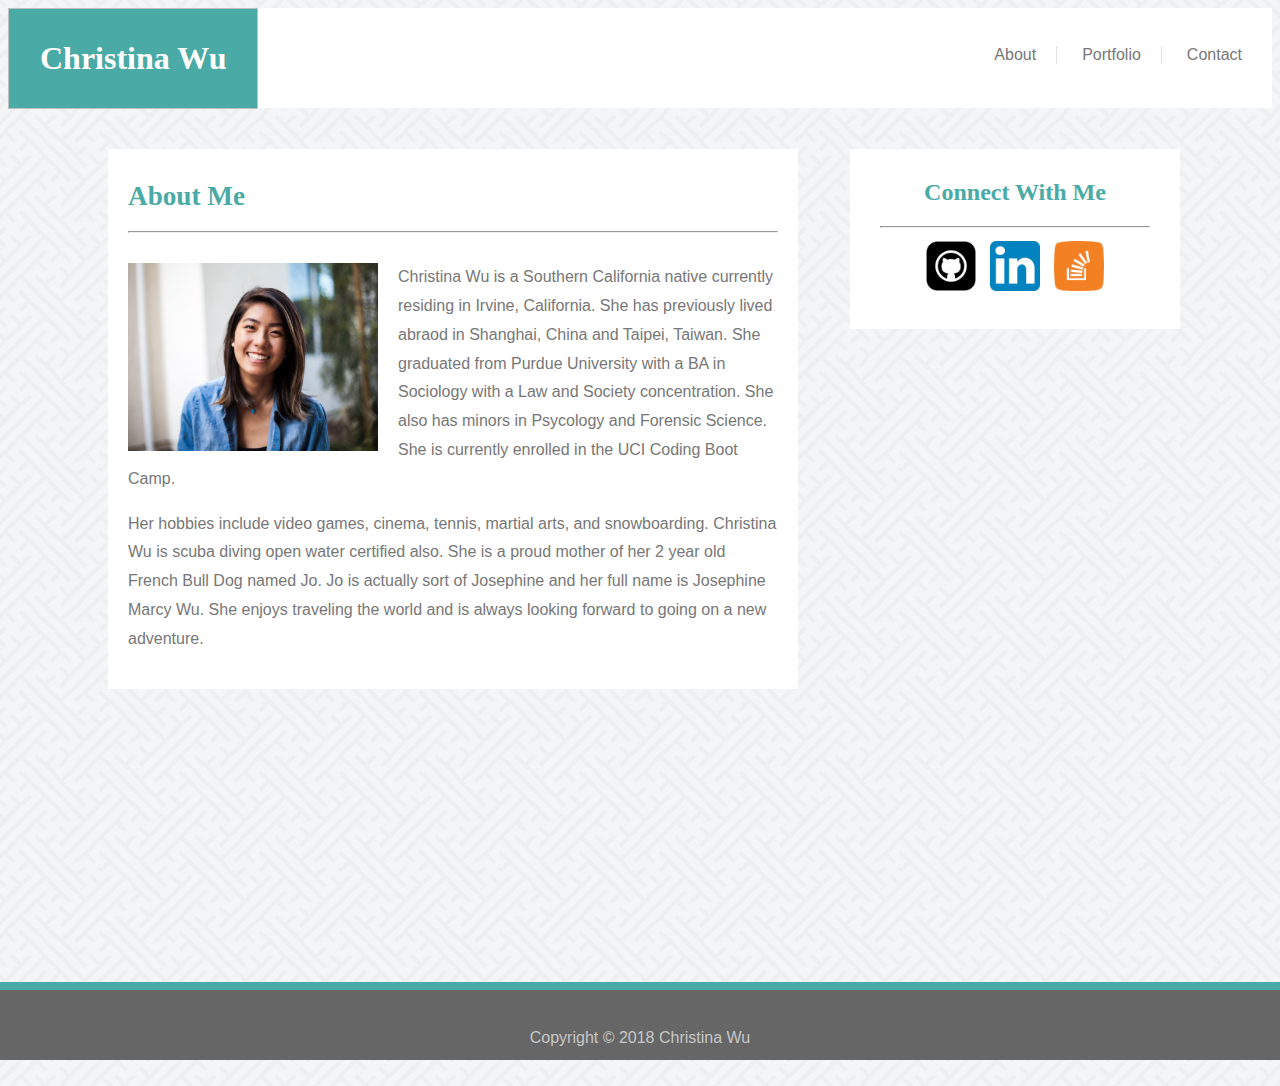
==== index.html @ 5ca162f4 "not working but getting there" ====
<!DOCTYPE html>
<html lang="en">
<head>
    <meta charset="UTF-8">
    <meta name="viewport" content="width=device-width, initial-scale=1.0">
    <meta http-equiv="X-UA-Compatible" content="ie=edge">
    <title>CSW Portfolio</title>
    <link rel="stylesheet" type="text/css" href="assets/css/style.css">
    <meta name="viewport" content="width=device-width"/>
</head>
<body>
    <header class="navbar">
            <h1 id="nameheader">Christina Wu</h1>
        <br>
              <ul>
                <li><a id="contactlink" href="contact.html">Contact</a></li>
                <li><a id="portfoliolink" href="portfolio.html">Portfolio</a></li>
                <li><a href="index.html">About</a></li>
              </ul>
    </header>
        <br>
<div class="aboutme">
   <h2 id="header">About Me</h2>
   <hr id="linebreak">
   <img id="profilepic" src="./assets/images/IMG_6378.jpg">
   <p>Christina Wu is a Southern California native currently residing in Irvine, California.
     She has previously lived abraod in Shanghai, China and Taipei, Taiwan.  
     She graduated from Purdue University with a BA in Sociology with a Law and Society concentration.
      She also has minors in Psycology and Forensic Science. She is currently enrolled in the UCI Coding Boot Camp.
  </p>
  <p>Her hobbies include video games, cinema, tennis, martial arts, and snowboarding. Christina Wu is scuba diving open water certified also.
      She is a proud mother of her 2 year old French Bull Dog named Jo. Jo is actually sort of Josephine and her full name is Josephine
      Marcy Wu. She enjoys traveling the world and is always looking forward to going on a new adventure. 
  </p>
  </div>
  <br>
<div class=connect>
  <h2 id="connectheader">Connect With Me</h2>
  <hr>
   <a href="https://github.com/chrisyforshort"> <img id="github" src="./assets/images/social-media_github_flat-rounded-square-white-on-black_512x512.png"></a>
  <a href="https://www.linkedin.com/in/christinasarahwu/"> <img id="linkedin" src="./assets/images/if_linkedin_386655.png"></a>
  <a href="https://stackoverflow.com/users/9217351/christina-wu"> <img id="stackoverflow" src="./assets/images/if_StackOverflow_2613280.png"></a>
</div>
<br>
  <footer>Copyright &copy; 2018 Christina Wu</footer>
</body>
</html>
---- assets/css/style.css ----
body {
    background-image: url("../images/sayagata-400px/sayagata-400px.png")
}

header {
    background-color: #ffffff;
    height: 100px;
    top: 0;
}

#nameheader {
    float: left;
    border: thin silver solid;
    color: #ffffff;
    padding: 31px;
    background-color: #4aaaa5;
    font-family: Georgia, 'Times New Roman', Times, serif;
    margin-top: 0px;
    margin-bottom: 0;
}

ul {
    list-style: none;
    margin-top: 20px;
    margin-left: 100px;
    padding: 0;
    overflow: hidden;
    text-align: bottom;
    font-family: Arial, Helvetica, sans-serif;
}

li {
    float: right;
}

li a {
    display: block;
    color: #777777;
    text-align: right;
    text-decoration: none;
    margin-left: 5px;
    margin-right: 5px;
    padding-left: 20px;
    padding-right: 20px;
    border-right: thin rgb(224, 224, 224) solid;
    position: relative;
}

#contactlink {
    border: 0;
    margin-right: 10px;
    margin-left: 0px;
}

#portfoliolink {
    margin-left: 0px;
}

.aboutme {
    background-color: #ffffff;
    text-align: left;
    width: 650px;
    margin-left: 100px;
    margin-right: 40px;
    padding-bottom: 20px;
    padding-right: 20px;
    padding-left: 20px;
    line-height: 1.8;
    color: #777777;
    font-family: Arial, Helvetica, sans-serif
}

#header {
    color: #4aaaa5;
    text-align:left;
    left: 120px;
    line-height: 3.5;
    height: 60px;
    font-size: 170%;
    font-family: Georgia, 'Times New Roman', Times, serif;
}

#linebreak {
    margin-bottom: 30px;
}

#profilepic {
    width: 250px;
    float: left;
    margin-right: 20px;
}

.connect {
    float: right;
    background-color: #ffffff;
    color: #4aaaa5;
    text-align: center;
    padding: 30px;
    position: absolute;
    top: 149px;
    left: 805px;
    bottom: 390px;
    margin-left: 45px;
    margin-right: 100px;
    overflow: hidden;
    width: 270px;
    height: 120px; 
}

#connectheader {
    margin-top: 0px;
    position: relative;
    font-family: Georgia, 'Times New Roman', Times, serif;
}

#github {
    width: 50px;
    height: 50px;
    margin: 5px;
}

#linkedin {
    width: 50px;
    height: 50px;
    margin: 5px;
}

#stackoverflow {
    width: 50px;
    height: 50px;
    margin: 5px;
}

footer {
    background-color: #666666;
    color: #c7c7c7;
    position: absolute;
    text-align: center;
    line-height: 6;
    height: 70px;
    bottom: -160px;
    width: 100%;
    font-family: Arial, Helvetica, sans-serif;
    border-top: 8px solid #4aaaa5;
    left: 0px;
}

/* Contact Form CSS Styling */

#contactlinebreak {
    margin-bottom: 20px;
}

.contactform {
    border-radius: 5px;
    background-color: #ffffff;
    text-align: left;
    width: 650px;
    margin-left: 100px;
    margin-right: 40px;
    padding-bottom: 20px;
    padding-right: 20px;
    padding-left: 20px;
    line-height: 1.8;
    color: #777777;
    font-family: Arial, Helvetica, sans-serif
}

input[type=text], select, textarea {
    width: 100%;
    padding: 12px;
    box-sizing: border-box;
    border: 1px solid #c7c7c7;
    border-radius: 4px;
    margin-top: 6px;
    margin-bottom: 16px;
    resize: vertical;
}

input[type=submit] {
    background-color: #4aaaa5;
    color: #ffffff;
    padding: 12px 20px;
    cursor: pointer;
    border: none;
    border-radius: 4px;
}

input[type=submit]:hover {
    background-color: #69aaa7
}

/* Portfolio CSS Styling */

.portfolio {
    background-color: #ffffff;
    text-align: left;
    width: 650px;
    margin-left: 100px;
    margin-right: 40px;
    padding-bottom: 20px;
    padding-right: 20px;
    padding-left: 20px;
    line-height: 1.8;
    color: #777777;
    font-family: Arial, Helvetica, sans-serif
}

.portfolioimages {
    height: 200px;
    width: 300px;
    margin: 10px;
}

.scratch {
    background-image:url(./assets/images/Screen%20Shot%202018-01-18%20at%203.35.08%20PM.png);
    background-size: cover;
    background-repeat: no-repeat;
    background-position: center;
    overflow: hidden;
    position: relative;
}

#scratchbanner {
    background-color: #4aaaa5;
    text-align: center;
    color: #ffffff;
    width: 290px;
    top: 408px;
    margin: 0;
    padding: 5px;
    position: absolute;
    left: 138px;
}

.chicken {
    background-image:url(./assets/images/chickennuggets.jpg);
    height: 200px;
    width: 300px;
    background-size: cover;
    background-repeat: no-repeat;
    background-position: center;
    overflow: hidden;
    position: relative;
}

#chickenbanner {
    background-color: #4aaaa5;
    text-align: center;
    color: #ffffff;
    width: 290px;
    top: 408px;
    left: 462px;
    margin: 0;
    padding: 5px;
    position: absolute;
}

.comingsoon {
    background-image:url(./assets/images/comingsoon.jpg);
    height: 200px;
    width: 300px;
    background-size: cover;
    background-repeat: no-repeat;
    background-position: center;
    overflow: hidden;
    position: relative;
}

#comingsoonbanner {
    background-color: #4aaaa5;
    text-align: center;
    color: #ffffff;
    width: 290px;
    top: 636px;
    left: 138px;
    margin: 0;
    padding: 5px;
    position: absolute;
}

.comingsoon2 {
    background-image:url(./assets/images/comingsoon.jpg);
    height: 200px;
    width: 300px;
    background-size: cover;
    background-repeat: no-repeat;
    background-position: center;
    overflow: hidden;
    position: relative;
}

#comingsoonbanner2 {
    background-color: #4aaaa5;
    text-align: center;
    color: #ffffff;
    width: 290px;
    top: 636px;
    left: 462px;
    margin: 0;
    padding: 5px;
    position: absolute;
}

.comingsoon3 {
    background-image:url(./assets/images/comingsoon.jpg);
    height: 200px;
    width: 300px;
    background-size: cover;
    background-repeat: no-repeat;
    background-position: center;
    overflow: hidden;
    position: relative;
}

#comingsoonbanner3 {
    background-color: #4aaaa5;
    text-align: center;
    color: #ffffff;
    width: 290px;
    top: 865px;
    left: 138px;
    margin: 0;
    padding: 5px;
    position: absolute;
}

#portfoliofooter {
    background-color: #666666;
    color: #c7c7c7;
    position: absolute;
    text-align: center;
    line-height: 6;
    height: 70px;
    bottom: -295px;
    width: 100%;
    font-family: Arial, Helvetica, sans-serif;
    border-top: 8px solid #4aaaa5;
    left: 0px;
}

@media screen and (max-width: 980) {
    .navbar {
        max-width: 425px;
        margin-left: 15px;
    }
    .aboutme {
        width: 50px;
        margin-left: 15px;
    }

    .connect {
        position: relative;
        top: 10px;
    }

    footer {
        height: 0px;
    }
}

@media screen and (max-width: 768) {
    body {
        background-color: black;
    }

    .navbar {
        max-width: 625px;
        margin-left: 15px;
    }
    .aboutme {
        width: 50px;
        margin-left: 15px;
    }

    .connect {
        position: relative;
        top: 10px;
    }

    footer {
        height: 0px;
    }
}

@media screen and (max-width: 640) {
    background-color: blue;

    header {
        position: static;
    }
        .navbar {
            max-width: 425px;
            margin-left: 15px;
        }
        .aboutme {
            width: 50px;
            margin-left: 15px;
        }
    
        .connect {
            position: relative;
            top: 10px;
        }
    
        footer {
            height: 0px;
        }
}
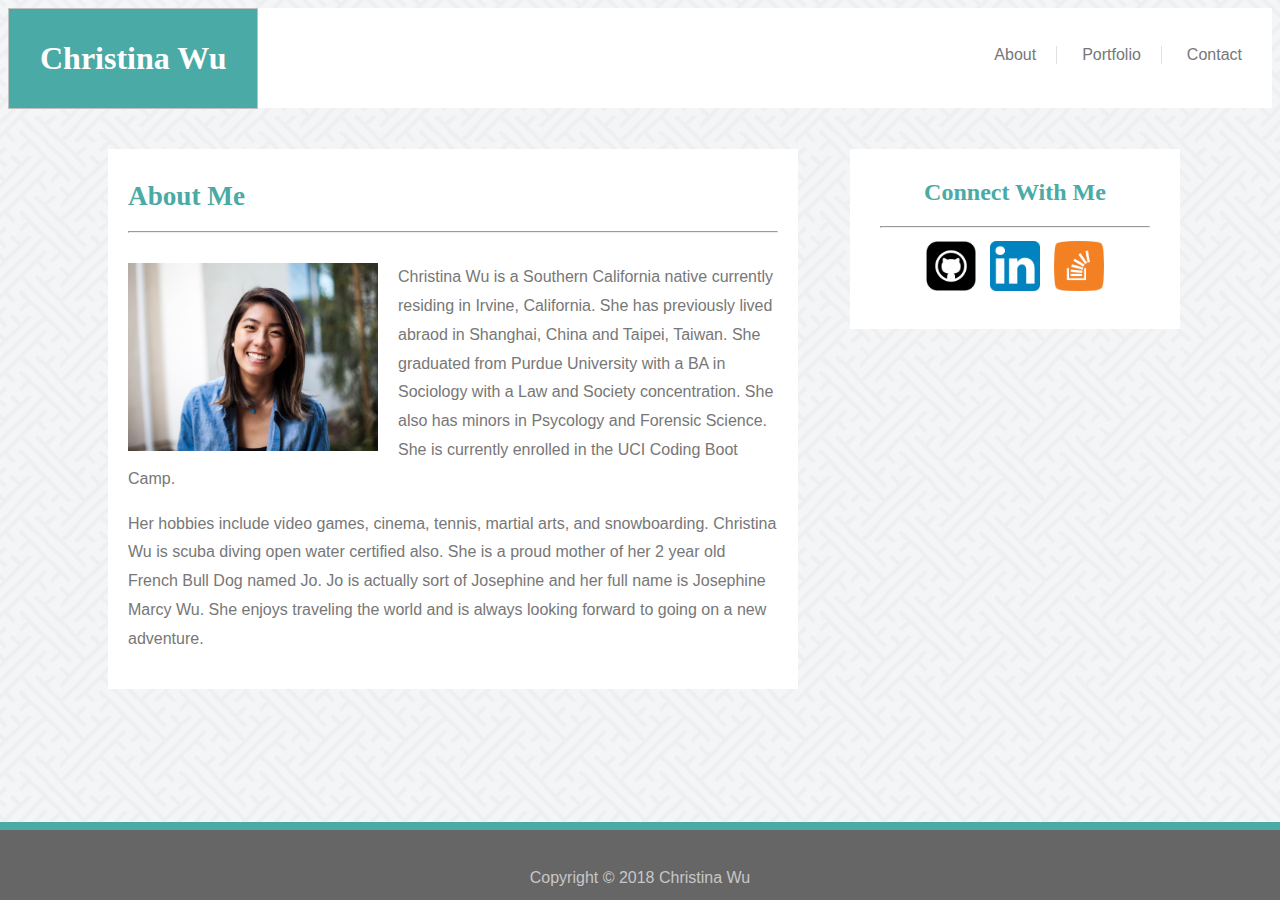
==== commit a1e86209: "min hw requirements" ====
--- a/index.html
+++ b/index.html
@@ -12,11 +12,13 @@
     <header class="navbar">
             <h1 id="nameheader">Christina Wu</h1>
         <br>
+        <div class=navlinks>
               <ul>
                 <li><a id="contactlink" href="contact.html">Contact</a></li>
                 <li><a id="portfoliolink" href="portfolio.html">Portfolio</a></li>
                 <li><a href="index.html">About</a></li>
               </ul>
+        <div>
     </header>
         <br>
 <div class="aboutme">
--- a/assets/css/style.css
+++ b/assets/css/style.css
@@ -1,5 +1,5 @@
 body {
-    background-image: url("../images/sayagata-400px/sayagata-400px.png")
+    background-image: url("../images/sayagata-400px/sayagata-400px.png") 
 }
 
 header {
@@ -62,6 +62,7 @@
     width: 650px;
     margin-left: 100px;
     margin-right: 40px;
+    margin-bottom: 100px;
     padding-bottom: 20px;
     padding-right: 20px;
     padding-left: 20px;
@@ -134,15 +135,18 @@
 footer {
     background-color: #666666;
     color: #c7c7c7;
-    position: absolute;
+    position: fixed;
     text-align: center;
     line-height: 6;
     height: 70px;
-    bottom: -160px;
+    bottom: 0;
     width: 100%;
     font-family: Arial, Helvetica, sans-serif;
     border-top: 8px solid #4aaaa5;
-    left: 0px;
+    left: 0;
+    right: 0;
+    margin: 0 auto;
+    z-index: 2;
 }
 
 /* Contact Form CSS Styling */
@@ -158,6 +162,7 @@
     width: 650px;
     margin-left: 100px;
     margin-right: 40px;
+    margin-bottom: 100px;
     padding-bottom: 20px;
     padding-right: 20px;
     padding-left: 20px;
@@ -198,6 +203,7 @@
     width: 650px;
     margin-left: 100px;
     margin-right: 40px;
+    margin-bottom: 100px;
     padding-bottom: 20px;
     padding-right: 20px;
     padding-left: 20px;
@@ -210,6 +216,8 @@
     height: 200px;
     width: 300px;
     margin: 10px;
+    position: relative;
+    overflow: auto;
 }
 
 .scratch {
@@ -217,11 +225,9 @@
     background-size: cover;
     background-repeat: no-repeat;
     background-position: center;
-    overflow: hidden;
-    position: relative;
-}
-
-#scratchbanner {
+}
+
+.scratchbanner {
     background-color: #4aaaa5;
     text-align: center;
     color: #ffffff;
@@ -231,6 +237,7 @@
     padding: 5px;
     position: absolute;
     left: 138px;
+    z-index: 1;
 }
 
 .chicken {
@@ -240,11 +247,9 @@
     background-size: cover;
     background-repeat: no-repeat;
     background-position: center;
-    overflow: hidden;
-    position: relative;
-}
-
-#chickenbanner {
+}
+
+.chickenbanner {
     background-color: #4aaaa5;
     text-align: center;
     color: #ffffff;
@@ -254,6 +259,7 @@
     margin: 0;
     padding: 5px;
     position: absolute;
+    z-index: 1;
 }
 
 .comingsoon {
@@ -263,11 +269,9 @@
     background-size: cover;
     background-repeat: no-repeat;
     background-position: center;
-    overflow: hidden;
-    position: relative;
-}
-
-#comingsoonbanner {
+}
+
+.comingsoonbanner {
     background-color: #4aaaa5;
     text-align: center;
     color: #ffffff;
@@ -277,6 +281,7 @@
     margin: 0;
     padding: 5px;
     position: absolute;
+    z-index: 1;
 }
 
 .comingsoon2 {
@@ -286,11 +291,9 @@
     background-size: cover;
     background-repeat: no-repeat;
     background-position: center;
-    overflow: hidden;
-    position: relative;
-}
-
-#comingsoonbanner2 {
+}
+
+.comingsoonbanner2 {
     background-color: #4aaaa5;
     text-align: center;
     color: #ffffff;
@@ -300,6 +303,7 @@
     margin: 0;
     padding: 5px;
     position: absolute;
+    z-index: 1;
 }
 
 .comingsoon3 {
@@ -309,11 +313,9 @@
     background-size: cover;
     background-repeat: no-repeat;
     background-position: center;
-    overflow: hidden;
-    position: relative;
-}
-
-#comingsoonbanner3 {
+}
+
+.comingsoonbanner3 {
     background-color: #4aaaa5;
     text-align: center;
     color: #ffffff;
@@ -323,87 +325,248 @@
     margin: 0;
     padding: 5px;
     position: absolute;
-}
-
-#portfoliofooter {
-    background-color: #666666;
-    color: #c7c7c7;
-    position: absolute;
-    text-align: center;
-    line-height: 6;
-    height: 70px;
-    bottom: -295px;
-    width: 100%;
-    font-family: Arial, Helvetica, sans-serif;
-    border-top: 8px solid #4aaaa5;
-    left: 0px;
-}
-
-@media screen and (max-width: 980) {
+    z-index: 1;
+}
+
+@media screen and (max-width: 980px) {
     .navbar {
-        max-width: 425px;
+        max-width: 980px;
+    }
+    .aboutme {
+        width: 420px;
+        margin-left: 50px;
+    }
+
+    .connect {
+        left: 560px;
+        width: 215px;
+    }
+
+    .portfolio {
+        width: 420px;
+        margin-left: 50px;
+        text-align: center;
+    }
+    .comingsoonbanner {
+        top: 1095px;
+    }
+
+    .chickenbanner {
+        left: 138px;
+        top: 638px;
+    }
+
+    .contactform {
+        width: 420px;
+        margin-left: 50px;
+    }
+
+    .comingsoonbanner2 {
+        left: 138px;
+        top: 1325px;
+    }
+}
+
+@media screen and (max-width: 768px) {
+    .navbar {
+        max-width: 768px;
+    }
+    .aboutme {
+        width: 600px;
+        margin-left: 50px;
+        margin-bottom: 50px;
+    }
+
+    .connect {
+        width: 580px;
+        position: absolute;
+        left: 13px;
+        top: 720px;
+        margin-bottom: 120px;
+        text-align: left;
+    }
+
+    .portfolio {
+        margin-left: 50px;
+        width: 600px;
+    }
+    
+    .portfolioimages {
+        height: 150px;
+        width: 250px;
+        margin: 10px;
+        position: relative;
+        overflow: auto;
+    }
+    
+    .comingsoon3 {
+        left: -136px;
+    }
+
+    .banner {
+        width: 240px;
+        height: 30px;
+        font-size: 20px;
+        line-height: 1.5;
+        z-index: 1;
+    }
+
+    .scratchbanner {
+        left: 116px;
+        top: 373px;
+    }
+
+    .chickenbanner {
+        left: 390px;
+        top: 373px;
+    }
+
+    .comingsoonbanner {
+        left: 116px;
+        top: 552px;
+    }
+
+    .comingsoonbanner2 {
+        left: 390px;
+        top: 552px;
+    }
+
+    .comingsoonbanner3 {
+        left: 116px;
+        top: 731px;
+    }
+
+    .conportfolio {
+        width: 580px;
+        position: absolute;
+        left: 13px;
+        top: 870px;
+        margin-bottom: 120px;
+    }
+
+    .contactform {
+        width: 600px;
+        margin-left: 50px;
+        margin-bottom: 100px;
+    }
+
+    .contact {
+        width: 580px;
+        position: absolute;
+        left: 13px;
+        top: 790px;
+        margin-bottom: 120px;
+    }
+}
+
+@media screen and (max-width: 640px) {
+
+    #nameheader {
+        position: static;
+        width: 100%;
+        text-align: center;
+    }
+    
+    li a {
+        padding-left: 60px;
+        padding-right: 60px;
+    }
+
+    .navlinks {
+        top: 100px;
+        position: absolute;
+        left: 0px;
+        width: 690px;
+        text-align: center;
+        background-color: #ffffff;
+        margin-bottom: 20px;
+        z-index: 1;
+    }
+
+    ul {
+        left: -10px;
+        float: left;
+    }
+
+    .aboutme {
+        width: 600px;
         margin-left: 15px;
-    }
-    .aboutme {
-        width: 50px;
+        top: 200px;
+        position: absolute;
+    }
+    
+    .connect {
+        position: absolute;
+        top: 790px;
+        left: -20px;
+    }
+
+    .portfolio {
+        top: 200px;
+        position: absolute;
+        width: 600px;
         margin-left: 15px;
     }
 
-    .connect {
+    .portfolioimages {
+        height: 400px;
+        width: 500px;
+        margin: 10px;
         position: relative;
-        top: 10px;
-    }
-
-    footer {
-        height: 0px;
-    }
-}
-
-@media screen and (max-width: 768) {
-    body {
-        background-color: black;
-    }
-
-    .navbar {
-        max-width: 625px;
+        overflow: auto;
+        margin-top: 20px;
+    }
+
+    .banner {
+        width: 489px;
+        height: 40px;
+        font-size: 20px;
+        line-height: 1.5;
+        z-index: 1;
+        left: 71px;
+    }
+
+    .scratchbanner {
+        top: 460px;
+    }
+
+    .chickenbanner {
+        top: 900px;
+    }
+
+    .comingsoonbanner {
+        top: 1340px;
+    }
+
+    .comingsoonbanner2 {
+        top: 1780px;
+    }
+
+    .comingsoonbanner3 {
+        top: 2220px;
+    }
+
+    .comingsoon3 {
+        left: 0px;
+    }
+
+    .conportfolio {
+        top: 2600px;
+    }
+
+    .contactform {
+        width: 550px;
         margin-left: 15px;
-    }
-    .aboutme {
-        width: 50px;
-        margin-left: 15px;
-    }
-
-    .connect {
-        position: relative;
-        top: 10px;
-    }
-
-    footer {
-        height: 0px;
-    }
-}
-
-@media screen and (max-width: 640) {
-    background-color: blue;
-
-    header {
-        position: static;
-    }
-        .navbar {
-            max-width: 425px;
-            margin-left: 15px;
-        }
-        .aboutme {
-            width: 50px;
-            margin-left: 15px;
-        }
-    
-        .connect {
-            position: relative;
-            top: 10px;
-        }
-    
-        footer {
-            height: 0px;
-        }
+        position: absolute;
+        top: 200px;
+        margin-right: 0;
+    }
+
+    .contact {
+        width: 530px;
+        left: -22px;
+        top: 870px;
+        margin-right: 0;
+    }
+
 }